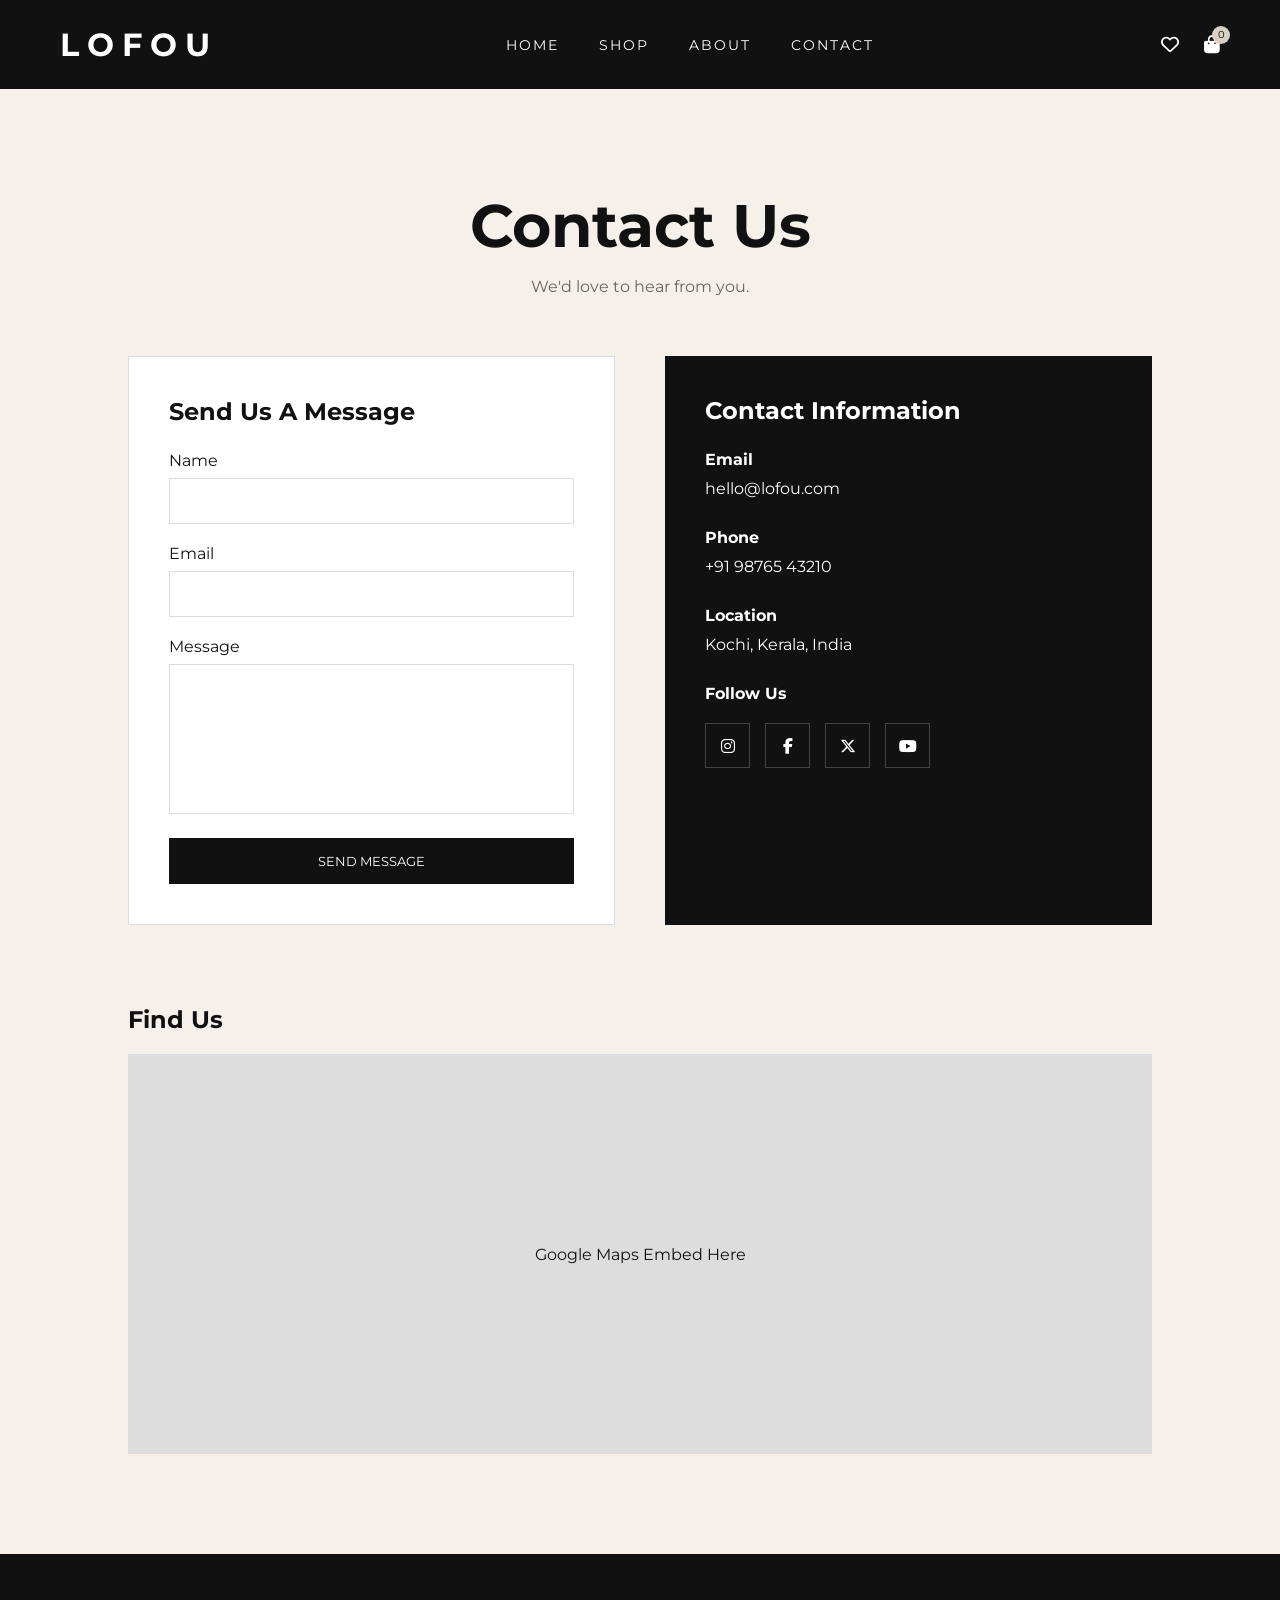
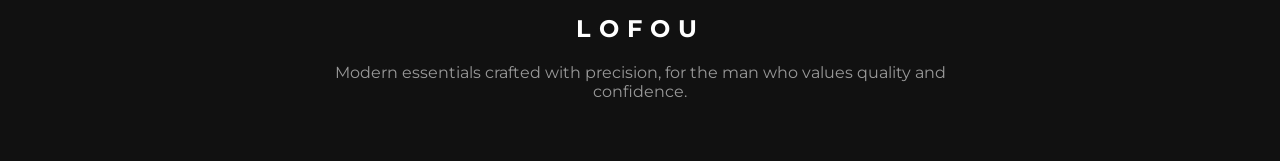
==== contact.html @ 513e7e18 "first commit" ====
<!DOCTYPE html>
<html lang="en">
<head>

<meta charset="UTF-8">
<meta name="viewport" content="width=device-width, initial-scale=1.0">

<title>Contact LOFOU</title>

<link rel="preconnect" href="https://fonts.googleapis.com">

<link href="https://fonts.googleapis.com/css2?family=Montserrat:wght@300;400;500;600;700&display=swap" rel="stylesheet">

<link rel="stylesheet"
href="https://cdnjs.cloudflare.com/ajax/libs/font-awesome/6.5.1/css/all.min.css">

<link rel="stylesheet" href="css/style.css">

<style>

.contact-page{
    min-height:100vh;
    padding:100px 10%;
}

.contact-header{
    text-align:center;
    margin-bottom:60px;
}

.contact-header h1{
    font-size:60px;
    margin-bottom:15px;
}

.contact-header p{
    color:#666;
}

.contact-container{
    display:grid;
    grid-template-columns:1fr 1fr;
    gap:50px;
}

.contact-form{
    background:#fff;
    padding:40px;
    border:1px solid #ddd;
}

.contact-form h2{
    margin-bottom:25px;
}

.form-group{
    margin-bottom:20px;
}

.form-group label{
    display:block;
    margin-bottom:8px;
}

.form-group input,
.form-group textarea{
    width:100%;
    padding:14px;
    border:1px solid #ddd;
    outline:none;
}

.form-group textarea{
    height:150px;
    resize:none;
}

.contact-form button{
    width:100%;
    padding:15px;
    border:none;
    background:#111;
    color:white;
    cursor:pointer;
}

.contact-info{
    background:#111;
    color:white;
    padding:40px;
}

.contact-info h2{
    margin-bottom:25px;
}

.info-box{
    margin-bottom:30px;
}

.info-box h4{
    margin-bottom:10px;
}

.social-links{
    display:flex;
    gap:15px;
    margin-top:20px;
}

.social-links a{
    width:45px;
    height:45px;
    border:1px solid #444;
    color:white;

    display:flex;
    align-items:center;
    justify-content:center;
}

.map-section{
    margin-top:80px;
}

.map-box{
    height:400px;
    background:#ddd;

    display:flex;
    align-items:center;
    justify-content:center;
}

.success-message{
    display:none;
    background:#d4edda;
    color:#155724;
    padding:15px;
    margin-bottom:20px;
}

@media(max-width:768px){

.contact-container{
    grid-template-columns:1fr;
}

.contact-header h1{
    font-size:40px;
}

}

</style>

</head>

<body>

<!-- NAVBAR -->

<nav style="background:#111;position:relative;">

    <div class="logo">
        LOFOU
    </div>

    <div class="menu">

        <a href="index.html">HOME</a>

        <a href="shop.html">SHOP</a>

        <a href="about.html">ABOUT</a>

        <a href="contact.html">CONTACT</a>

    </div>

    <div class="nav-icons">

        <a href="wishlist.html">
            <i class="fa-regular fa-heart"></i>
        </a>

        <a href="cart.html" class="cart-icon">

            <i class="fa-solid fa-bag-shopping"></i>

            <span id="cartCount">
                0
            </span>

        </a>

    </div>

</nav>

<!-- CONTACT -->

<section class="contact-page">

    <div class="contact-header">

        <h1>
            Contact Us
        </h1>

        <p>
            We'd love to hear from you.
        </p>

    </div>

    <div class="contact-container">

        <!-- FORM -->

        <div class="contact-form">

            <div
                id="successMessage"
                class="success-message">

                Message sent successfully!
            </div>

            <h2>
                Send Us A Message
            </h2>

            <form id="contactForm">

                <div class="form-group">

                    <label>Name</label>

                    <input
                        type="text"
                        id="name"
                        required>

                </div>

                <div class="form-group">

                    <label>Email</label>

                    <input
                        type="email"
                        id="email"
                        required>

                </div>

                <div class="form-group">

                    <label>Message</label>

                    <textarea
                        id="message"
                        required>
                    </textarea>

                </div>

                <button type="submit">
                    SEND MESSAGE
                </button>

            </form>

        </div>

        <!-- INFO -->

        <div class="contact-info">

            <h2>
                Contact Information
            </h2>

            <div class="info-box">

                <h4>Email</h4>

                <p>
                    hello@lofou.com
                </p>

            </div>

            <div class="info-box">

                <h4>Phone</h4>

                <p>
                    +91 98765 43210
                </p>

            </div>

            <div class="info-box">

                <h4>Location</h4>

                <p>
                    Kochi, Kerala, India
                </p>

            </div>

            <h4>
                Follow Us
            </h4>

            <div class="social-links">

                <a href="#">
                    <i class="fab fa-instagram"></i>
                </a>

                <a href="#">
                    <i class="fab fa-facebook-f"></i>
                </a>

                <a href="#">
                    <i class="fab fa-x-twitter"></i>
                </a>

                <a href="#">
                    <i class="fab fa-youtube"></i>
                </a>

            </div>

        </div>

    </div>

    <!-- MAP -->

    <div class="map-section">

        <h2 style="margin-bottom:20px;">
            Find Us
        </h2>

        <div class="map-box">

            Google Maps Embed Here

        </div>

    </div>

</section>

<!-- FOOTER -->

<footer>

    <h2>
        LOFOU
    </h2>

    <p>
        Modern essentials crafted with precision,
        for the man who values quality and confidence.
    </p>

</footer>

<script src="js/cart.js"></script>

<script>

updateCartCount();

// ======================
// CONTACT FORM
// ======================

document
.getElementById("contactForm")
.addEventListener(
"submit",
function(e){

e.preventDefault();

document
.getElementById("successMessage")
.style.display = "block";

this.reset();

}
);

</script>

</body>
</html>
---- css/style.css ----
/* ==========================
   GLOBAL
========================== */

*{
    margin:0;
    padding:0;
    box-sizing:border-box;
    font-family:'Montserrat',sans-serif;
}

html{
    scroll-behavior:smooth;
}

body{
    background:#f5f1ea;
    overflow-x:hidden;
    color:#111;
}

a{
    text-decoration:none;
}

img{
    display:block;
}

/* ==========================
   LOADER
========================== */

#loader{
    position:fixed;
    inset:0;
    background:#000;
    z-index:99999;

    display:flex;
    justify-content:center;
    align-items:center;

    transition:1.2s ease;
}

.loader-container{
    text-align:center;
}

.loader-logo{
    width:220px;
    opacity:0;
    animation:logoReveal 1.5s ease forwards;
}

.loader-line{
    width:0;
    height:2px;
    background:#d8d0c5;
    margin:25px auto;

    animation:lineExpand 1.5s ease forwards;
    animation-delay:.5s;
}

.loader-text{
    color:#d8d0c5;
    letter-spacing:8px;

    opacity:0;

    animation:textReveal 1.2s ease forwards;
    animation-delay:1s;
}

.loader-hide{
    opacity:0;
    visibility:hidden;
}

@keyframes logoReveal{
    from{
        opacity:0;
        transform:translateY(40px);
    }
    to{
        opacity:1;
        transform:translateY(0);
    }
}

@keyframes lineExpand{
    from{
        width:0;
    }
    to{
        width:220px;
    }
}

@keyframes textReveal{
    from{
        opacity:0;
        letter-spacing:20px;
    }
    to{
        opacity:1;
        letter-spacing:8px;
    }
}

/* ==========================
   NAVBAR
========================== */

nav{
    position:absolute;
    top:0;
    left:0;
    width:100%;

    padding:25px 60px;

    display:flex;
    justify-content:space-between;
    align-items:center;

    z-index:100;
}

.logo{
    font-size:32px;
    font-weight:700;
    letter-spacing:8px;
    color:white;
}

.menu{
    display:flex;
    gap:40px;
}

.menu a{
    color:white;
    font-size:14px;
    letter-spacing:2px;
    transition:.3s;
}

.menu a:hover{
    color:#d8d0c5;
}

.nav-icons{
    display:flex;
    gap:25px;
}

.nav-icons a{
    color:white;
    font-size:18px;
    transition:.3s;
}

.nav-icons a:hover{
    color:#d8d0c5;
}

.cart-icon{
    position:relative;
}

#cartCount{
    position:absolute;
    top:-8px;
    right:-10px;

    width:18px;
    height:18px;

    border-radius:50%;

    background:#d8d0c5;
    color:black;

    font-size:10px;

    display:flex;
    justify-content:center;
    align-items:center;
}

/* ==========================
   HERO
========================== */

.hero{
    height:100vh;
    position:relative;
    overflow:hidden;
}

.hero img{
    width:100%;
    height:100%;
    object-fit:cover;
}

.overlay{
    position:absolute;
    inset:0;
    background:rgba(0,0,0,.2);
}

.hero-content{
    position:absolute;
    top:50%;
    left:50%;

    transform:translate(-50%,-50%);

    text-align:center;
    color:white;
}

.hero-content p{
    letter-spacing:6px;
    margin-bottom:20px;
}

.hero-content h1{
    font-size:12vw;
    font-weight:700;
}

.hero-content button{
    margin-top:30px;

    padding:16px 40px;

    border:1px solid white;
    background:transparent;
    color:white;

    cursor:pointer;

    transition:.3s;
}

.hero-content button:hover{
    background:white;
    color:black;
}

/* ==========================
   FEATURE SECTION
========================== */

.feature{
    display:grid;
    grid-template-columns:1fr 1fr;
}

.feature-text{
    background:#0d0d0d;
    color:white;

    display:flex;
    flex-direction:column;
    justify-content:center;

    padding:80px;
}

.feature-text p{
    letter-spacing:3px;
    margin-bottom:15px;
}

.feature-text h2{
    font-size:55px;
    line-height:1.1;
    margin-bottom:30px;
}

.feature-text a{
    color:white;
    letter-spacing:3px;
}

.feature img{
    width:100%;
    height:100%;
    object-fit:cover;
}

/* ==========================
   CATEGORY GRID
========================== */

.grid{
    display:grid;
    grid-template-columns:1fr 1fr;
}

.card{
    position:relative;
    overflow:hidden;
}

.card img{
    width:100%;
    height:100%;
    object-fit:cover;
    transition:.5s;
}

.card:hover img{
    transform:scale(1.05);
}

.card-content{
    position:absolute;
    bottom:40px;
    left:40px;
    color:white;
}

.card-content h3{
    font-size:40px;
}

/* ==========================
   BANNER
========================== */

.banner{
    height:600px;
    position:relative;
}

.banner img{
    width:100%;
    height:100%;
    object-fit:cover;
}

.banner-overlay{
    position:absolute;
    inset:0;

    display:flex;
    justify-content:center;
    align-items:center;
    flex-direction:column;
}

.banner-overlay h2{
    color:white;
    font-size:8vw;
    letter-spacing:10px;
}

.banner-overlay p{
    color:white;
    letter-spacing:5px;
}

/* ==========================
   PROMO
========================== */

.promo{
    display:grid;
    grid-template-columns:1fr 1fr;
}

.promo-left img{
    width:100%;
    height:100%;
    object-fit:cover;
}

.promo-right{
    background:#d9d9d9;

    display:flex;
    justify-content:center;
    align-items:center;
}

.offer{
    background:rgba(0,0,0,.35);
    padding:50px;
    color:white;
    text-align:center;
}

.offer h2{
    font-size:45px;
    margin:20px 0;
}

.offer button{
    padding:15px 30px;
    border:none;
    cursor:pointer;
    margin-top:15px;
}

/* ==========================
   FEATURES
========================== */

.features{
    background:black;
    color:white;

    display:grid;
    grid-template-columns:repeat(4,1fr);

    padding:30px;
    text-align:center;
}

.features h4{
    margin-bottom:10px;
}

/* ==========================
   FOOTER
========================== */

footer{
    background:#111;
    color:white;
    padding:60px;
    text-align:center;
}

footer h2{
    letter-spacing:8px;
    margin-bottom:20px;
}

footer p{
    color:#999;
    max-width:700px;
    margin:auto;
}

/* ==========================
   SHOP PAGE
========================== */

.page-header{
    padding:150px 10% 80px;
    text-align:center;
}

.product-grid{
    display:grid;
    grid-template-columns:repeat(3,1fr);
    gap:30px;

    padding:50px 10%;
}

.product-card{
    background:white;
}

.product-card img{
    width:100%;
    height:450px;
    object-fit:cover;
}

.product-info{
    padding:20px;
}

.product-info h3{
    margin-bottom:10px;
}

.product-info p{
    margin-bottom:15px;
}

.product-info button{
    width:100%;
    padding:14px;
    border:none;
    background:black;
    color:white;
    cursor:pointer;
}

/* ==========================
   RESPONSIVE
========================== */

@media(max-width:768px){

    .feature,
    .grid,
    .promo{
        grid-template-columns:1fr;
    }

    .product-grid{
        grid-template-columns:1fr;
    }

    .hero-content h1{
        font-size:20vw;
    }

    .features{
        grid-template-columns:1fr 1fr;
        gap:30px;
    }

    nav{
        padding:20px;
    }

    .menu{
        display:none;
    }

    .feature-text h2{
        font-size:36px;
    }

}
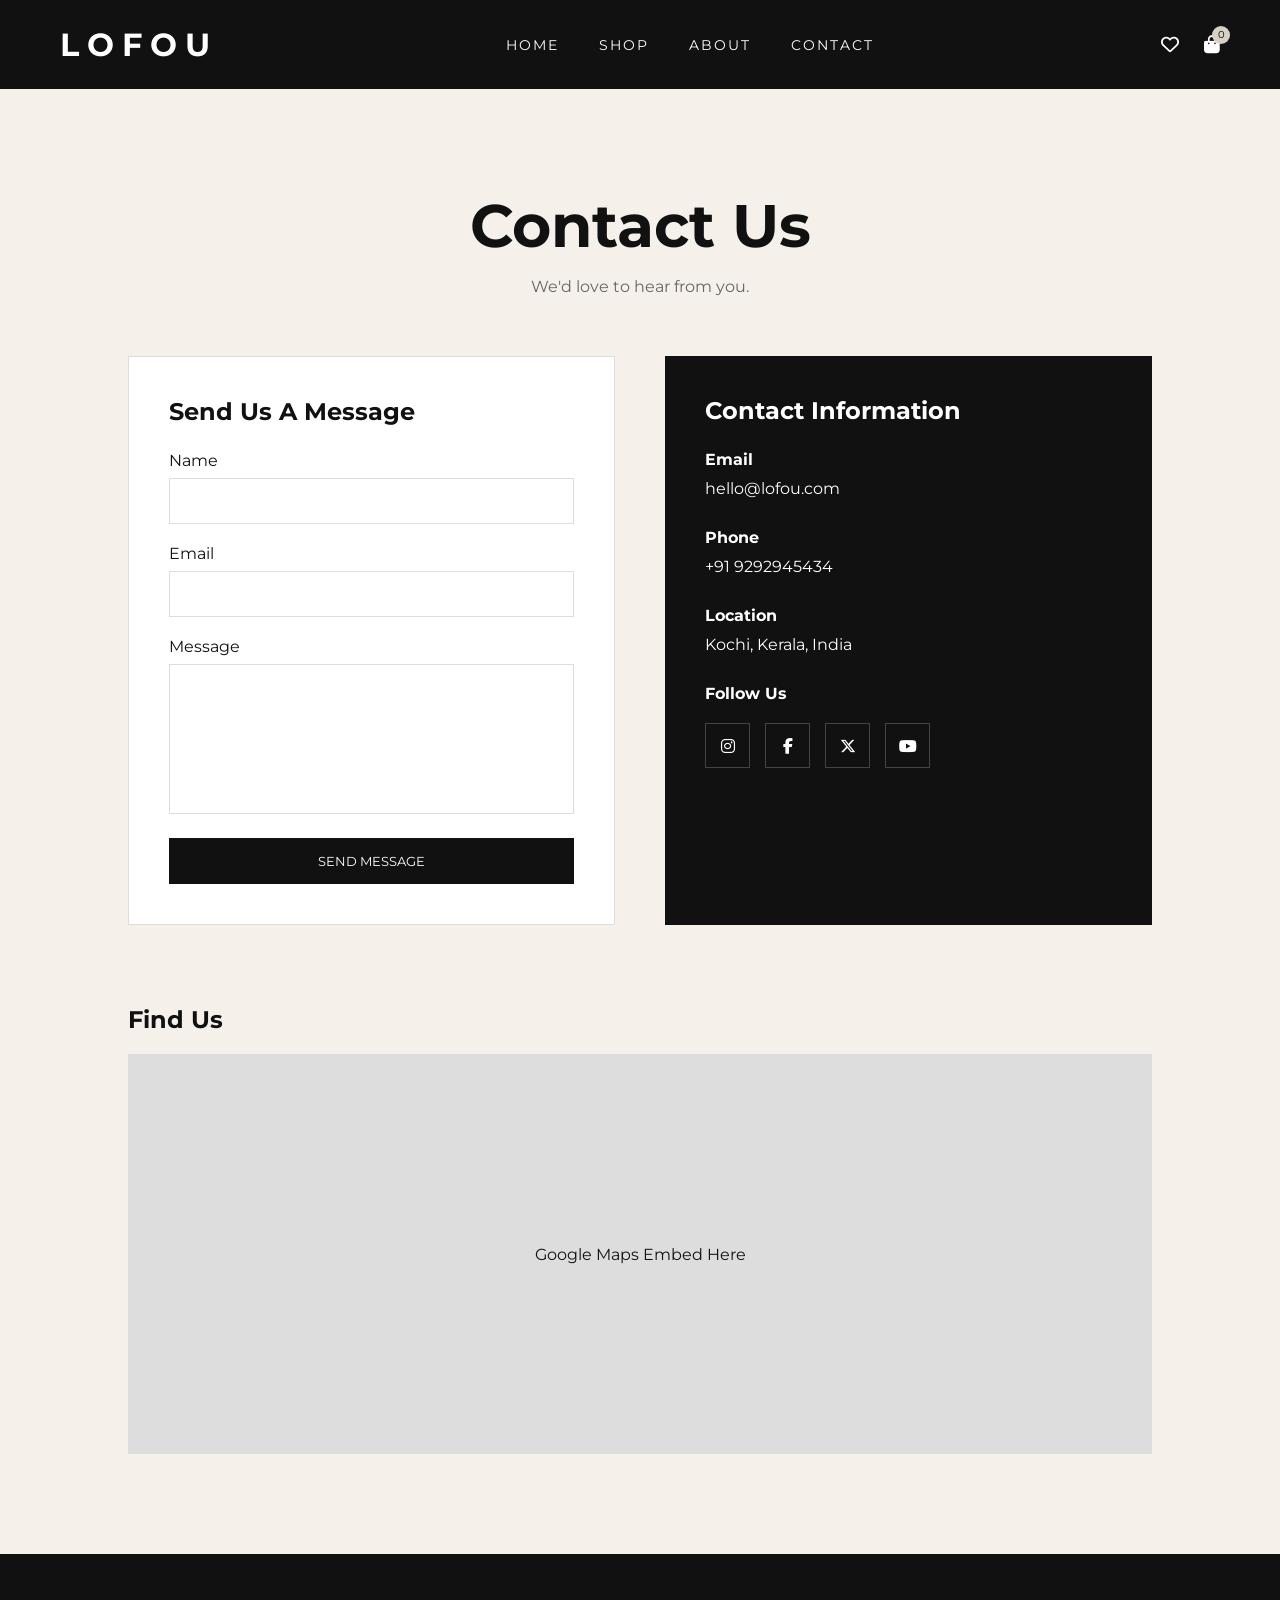
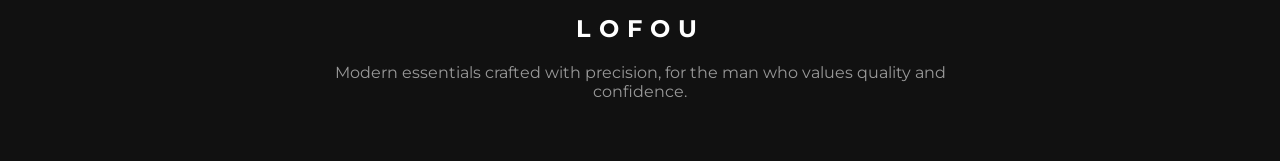
==== commit 9c8afa8f: "update_contact_details" ====
--- a/contact.html
+++ b/contact.html
@@ -297,7 +297,7 @@
                 <h4>Phone</h4>
 
                 <p>
-                    +91 98765 43210
+                    +91 9292945434
                 </p>
 
             </div>
--- a/css/style.css
+++ b/css/style.css
@@ -535,4 +535,103 @@
         font-size:36px;
     }
 
+}
+
+.product-card{
+    position:relative;
+    overflow:hidden;
+    border-radius:16px;
+    background:#fff;
+    transition:.4s ease;
+}
+
+.product-card img{
+    width:100%;
+    display:block;
+    transition:.5s ease;
+}
+
+.product-card:hover img{
+    transform:scale(1.08);
+}
+
+.product-overlay{
+    position:absolute;
+    inset:0;
+    background:rgba(0,0,0,.45);
+    display:flex;
+    flex-direction:column;
+    justify-content:center;
+    align-items:center;
+    gap:12px;
+
+    opacity:0;
+    visibility:hidden;
+    transition:.4s ease;
+}
+
+.product-card:hover .product-overlay{
+    opacity:1;
+    visibility:visible;
+}
+
+.cart-btn{
+    background:#fff;
+    color:#111;
+    border:none;
+    padding:14px 24px;
+    border-radius:50px;
+    cursor:pointer;
+    font-weight:600;
+    transform:translateY(20px);
+    transition:.3s;
+}
+
+.wish-btn{
+    width:50px;
+    height:50px;
+    border-radius:50%;
+    border:none;
+    background:#fff;
+    cursor:pointer;
+    font-size:18px;
+    transform:translateY(20px);
+    transition:.3s;
+}
+
+.product-card:hover .cart-btn,
+.product-card:hover .wish-btn{
+    transform:translateY(0);
+}
+
+.cart-btn:hover{
+    background:#111;
+    color:#fff;
+}
+
+.wish-btn:hover{
+    background:#ff3b5f;
+    color:#fff;
+}
+
+.product-info{
+    padding:15px;
+    text-align:center;
+}
+
+.details-btn{
+    background:transparent;
+    color:#fff;
+    text-decoration:none;
+    border:1px solid #fff;
+    padding:12px 24px;
+    border-radius:50px;
+    transition:.3s;
+    font-size:14px;
+    font-weight:500;
+}
+
+.details-btn:hover{
+    background:#fff;
+    color:#111;
 }
